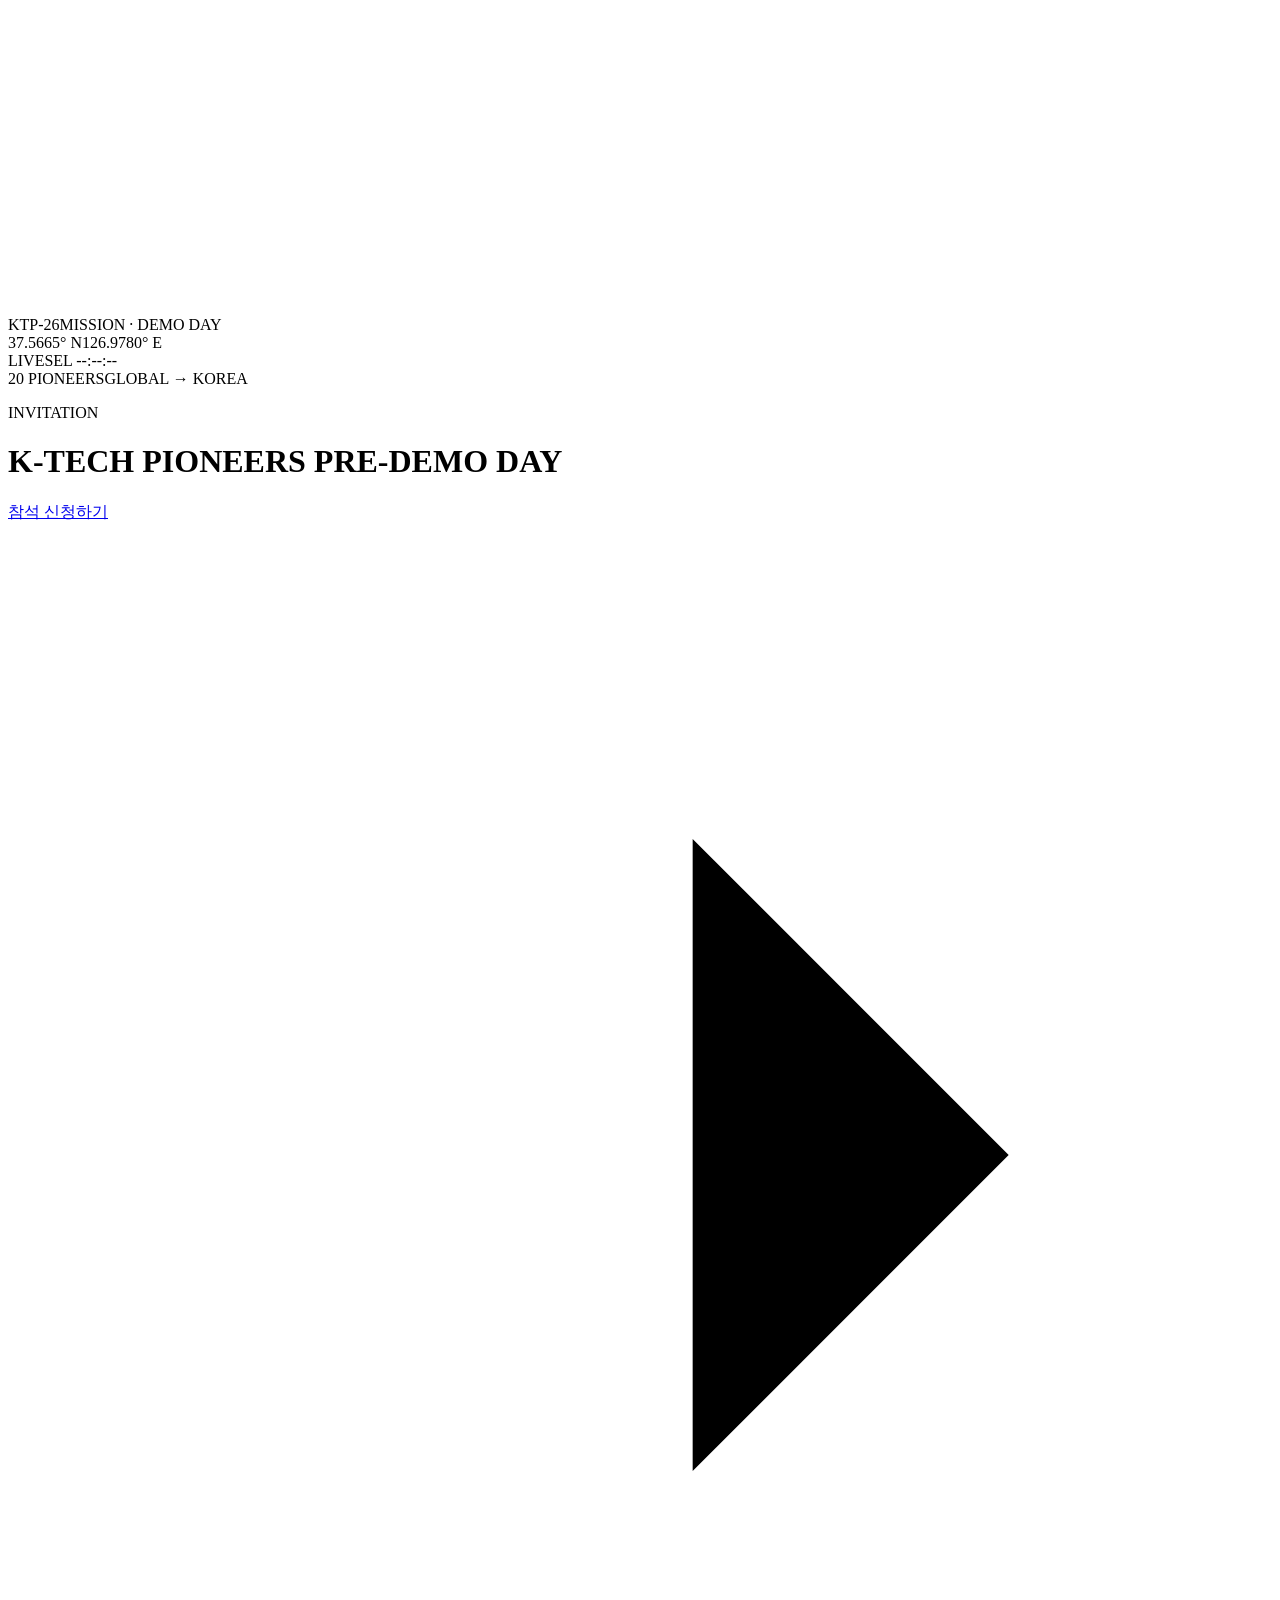
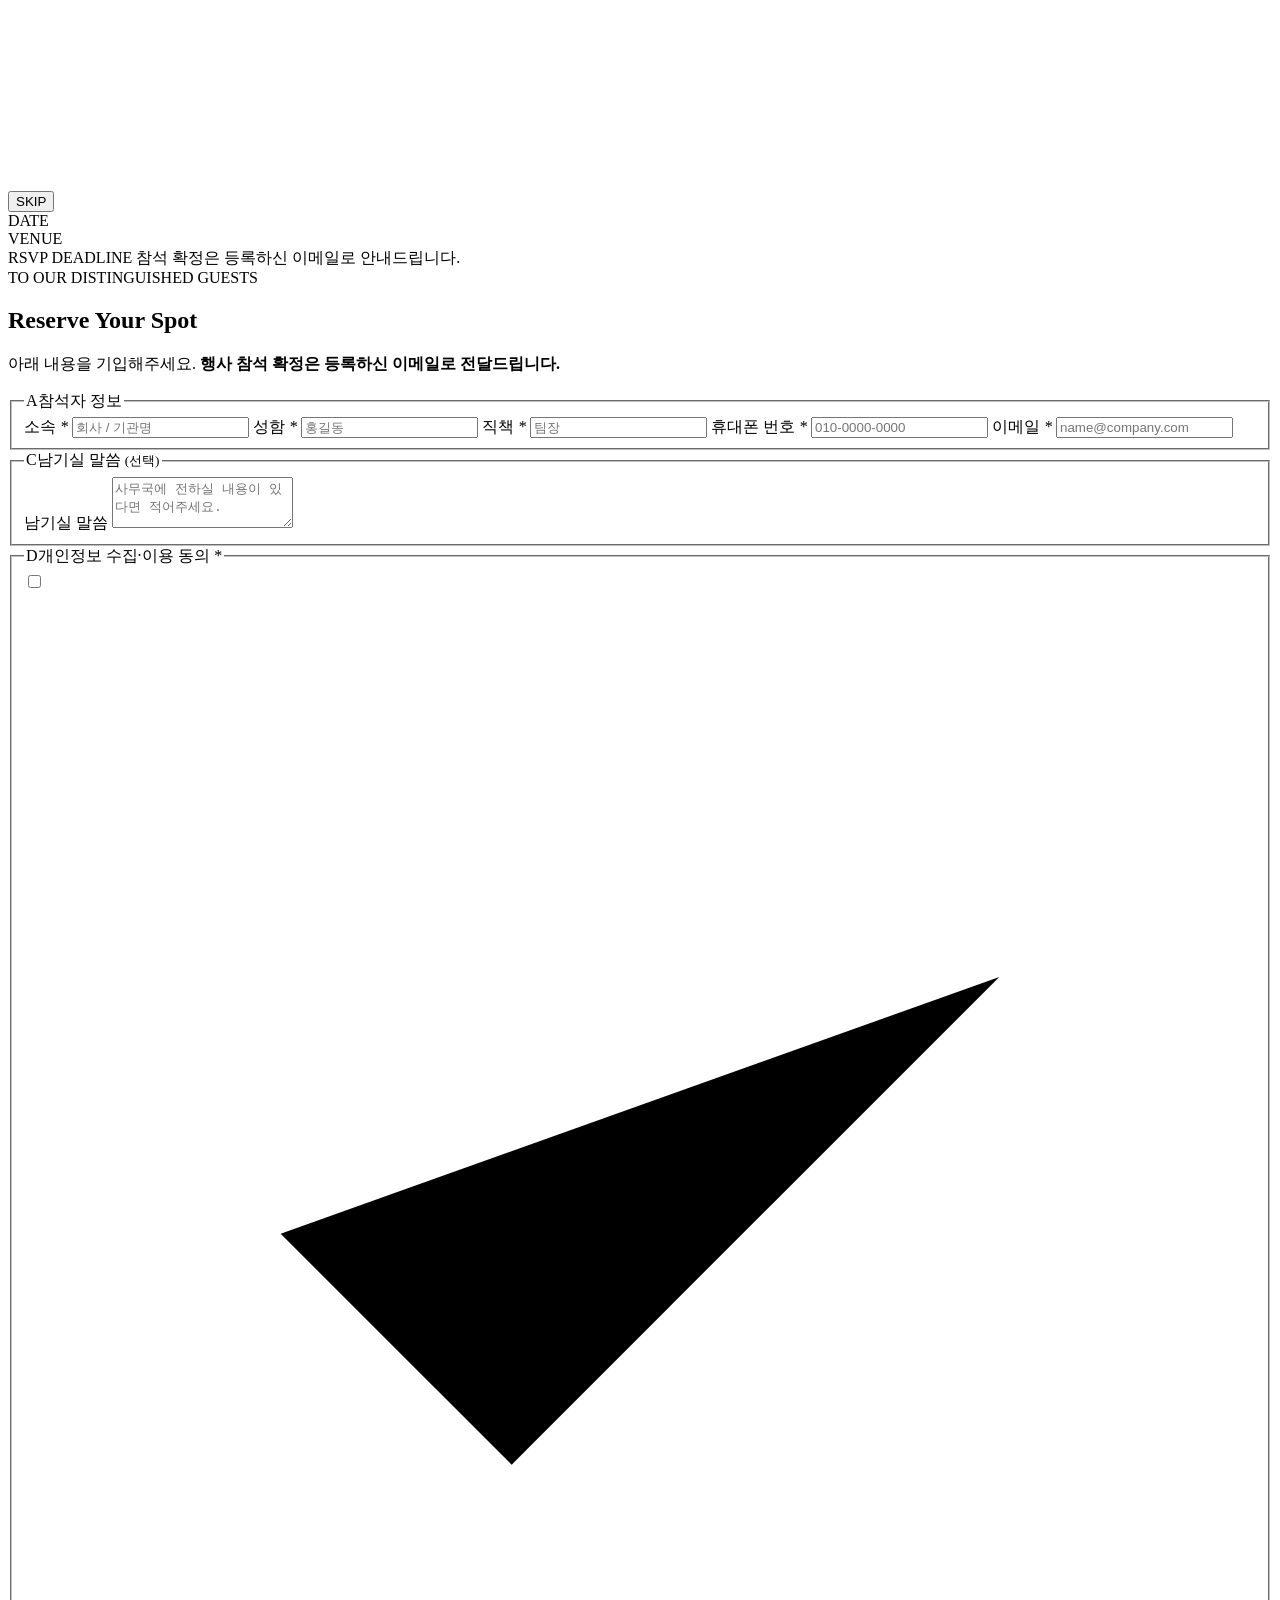
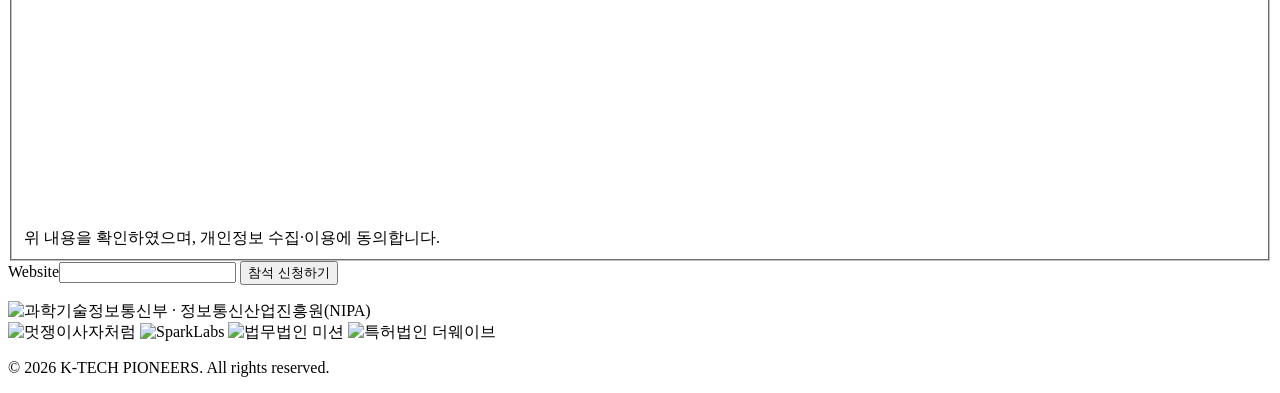
==== demoday/public/index.html @ e40654e4 "🐛 Fix: 모바일 첫 화면 최상단 고정, 히어로 로고 숨김, 로고 띠 모바일 전용 복구 - 주소의 #rsvp·브라우저 스크롤 복원 때문에 신청 폼으로 바로 내려가던 문제 수정 -" ====
<!doctype html>
<html lang="ko">
<head>
  <meta charset="utf-8" />
  <meta name="viewport" content="width=device-width, initial-scale=1, viewport-fit=cover" />
  <title>K-TECH PIONEERS DEMO DAY · RSVP</title>
  <meta name="description" content="K-TECH PIONEERS DEMO DAY 참석 신청 (RSVP)" />
  <meta name="theme-color" content="#000000" />
  <meta property="og:title" content="K-TECH PIONEERS DEMO DAY — RSVP" />
  <meta property="og:description" content="글로벌 우수 기술 팀과 국내 산업이 만나는 시간" />
  <!-- TODO: 데모데이 히어로 캡처로 OG 이미지 새로 만들기 (도메인 정해지면 절대주소로) -->
  <meta property="og:image" content="https://ktp-demoday-test.vercel.app/assets/og-demoday.jpg" />
  <meta property="og:type" content="website" />
  <link rel="icon" href="/assets/favicon.svg" type="image/svg+xml" />
  <link rel="preconnect" href="https://fonts.googleapis.com" />
  <link rel="preconnect" href="https://fonts.gstatic.com" crossorigin />
  <link rel="preconnect" href="https://api.fontshare.com" />
  <link rel="preconnect" href="https://cdn.fontshare.com" crossorigin />
  <link href="https://fonts.googleapis.com/css2?family=Unbounded:wght@400;500;600;700&display=swap" rel="stylesheet" />
  <link href="https://api.fontshare.com/v2/css?f[]=panchang@500,600,700&display=swap" rel="stylesheet" />
  <link rel="stylesheet" href="https://cdn.jsdelivr.net/gh/orioncactus/pretendard@v1.3.9/dist/web/variable/pretendardvariable-dynamic-subset.min.css" />
  <link rel="stylesheet" href="/styles.css?v=dd11" />
</head>
<body class="is-intro">
  <canvas id="stars" aria-hidden="true"></canvas>

  <!-- ===== HERO ===== -->
  <header class="hero" id="top">
    <canvas id="orb" aria-hidden="true"></canvas>
    <div class="hud" aria-hidden="true">
      <i class="hud__c hud__c--tl"></i><i class="hud__c hud__c--tr"></i><i class="hud__c hud__c--bl"></i><i class="hud__c hud__c--br"></i>
      <div class="hud__tl"><span>KTP-26</span><span>MISSION · DEMO DAY</span></div>
      <div class="hud__tr"><span>37.5665° N</span><span>126.9780° E</span></div>
      <div class="hud__bl"><span class="hud__live">LIVE</span><span id="hudClock">SEL --:--:--</span></div>
      <div class="hud__br"><span id="hudTeams">20 PIONEERS</span><span>GLOBAL → KOREA</span></div>
    </div>

    <div class="hero__inner">
      <p class="section-label hero__invite" data-step="1"><span>INVITATION</span></p>
      <h1 class="hero__title">
        <span class="hero__logo brand" data-step="2">K-TECH PIONEERS</span>
        <span class="hero__event" data-step="3" id="heroTitle">PRE-DEMO DAY</span>
      </h1>
      <p class="hero__tagline" data-step="4" id="heroTagline"></p>
    </div>

    <div class="hero__bottom" data-step="5">
      <div class="hero__when">
        <strong id="heroDate"></strong>
        <span id="heroVenue"></span>
      </div>
      <div class="countdown" id="countdown" hidden>
        <span class="countdown__label">T-MINUS</span>
        <span><b id="cdD">00</b><small>D</small></span><span><b id="cdH">00</b><small>H</small></span><span><b id="cdM">00</b><small>M</small></span><span><b id="cdS">00</b><small>S</small></span>
      </div>
      <a class="btn btn--primary" href="#rsvp">
        <span>참석 신청하기</span>
        <svg viewBox="0 0 24 24" aria-hidden="true"><path d="M5 12h14M13 6l6 6-6 6" /></svg>
      </a>
    </div>

    <button class="skip" type="button" id="skipIntro">SKIP</button>
  </header>

  <main>
    <!-- ===== INFO ===== -->
    <section class="info reveal" aria-label="행사 정보">
      <div class="info__item">
        <span class="label">DATE</span>
        <strong id="infoDate"></strong>
        <span class="sub" id="infoDateKo"></span>
      </div>
      <div class="info__item">
        <span class="label">VENUE</span>
        <strong id="infoVenue"></strong>
        <span class="sub" id="infoVenueKo"></span>
      </div>
      <div class="info__item" id="infoDeadlineWrap">
        <span class="label">RSVP DEADLINE</span>
        <strong id="infoDeadline"></strong>
        <span class="sub">참석 확정은 등록하신 이메일로 안내드립니다.</span>
      </div>
    </section>

    <!-- ===== TIMETABLE ===== -->
    <section class="timetable reveal" id="timetable" aria-labelledby="timetableTitle" hidden>
      <span class="section-label timetable__title" id="timetableTitle">Time table</span>
      <table>
        <thead><tr id="ttHead"></tr></thead>
        <tbody id="ttBody"></tbody>
      </table>
    </section>

    <!-- ===== INVITATION LETTER ===== -->
    <section class="letter reveal">
      <span class="section-label">TO OUR DISTINGUISHED GUESTS</span>
      <p class="letter__body" id="invitation"></p>
    </section>

    <!-- ===== FINALISTS (분과별 선정팀 카드) ===== -->
    <section class="finalists reveal" id="finalists">
      <div class="finalists__divisions" id="finalistsGrid"></div>
    </section>

    <!-- ===== PIONEERS (로고 띠) — 모바일에서만 보인다(PC 는 히어로에 로고가 있음) ===== -->
    <section class="pioneers reveal" id="pioneers">
      <div class="marquee" aria-hidden="true"><div class="marquee__track" id="marqueeA"></div></div>
      <div class="marquee marquee--rev" aria-hidden="true"><div class="marquee__track" id="marqueeB"></div></div>
    </section>

    <!-- ===== RSVP FORM ===== -->
    <section class="rsvp reveal" id="rsvp">
      <div class="block__head block__head--center">
        <h2 class="section-label">Reserve Your Spot</h2>
        <p class="lead">아래 내용을 기입해주세요. <b>행사 참석 확정은 등록하신 이메일로 전달드립니다.</b></p>
      </div>

      <form class="form" id="form" novalidate>
        <div class="form__glow" aria-hidden="true"></div>

        <fieldset class="group">
          <legend><span class="num">A</span>참석자 정보</legend>
          <div class="grid">
            <label class="field field--wide">
              <span class="field__label">소속 <em>*</em></span>
              <input name="org" autocomplete="organization" placeholder="회사 / 기관명" required />
              <span class="field__error" data-for="org"></span>
            </label>
            <label class="field">
              <span class="field__label">성함 <em>*</em></span>
              <input name="name" autocomplete="name" placeholder="홍길동" required />
              <span class="field__error" data-for="name"></span>
            </label>
            <label class="field">
              <span class="field__label">직책 <em>*</em></span>
              <input name="position" autocomplete="organization-title" placeholder="팀장" required />
              <span class="field__error" data-for="position"></span>
            </label>
            <label class="field">
              <span class="field__label">휴대폰 번호 <em>*</em></span>
              <input name="phone" type="tel" inputmode="numeric" autocomplete="tel" placeholder="010-0000-0000" required />
              <span class="field__error" data-for="phone"></span>
            </label>
            <label class="field">
              <span class="field__label">이메일 <em>*</em></span>
              <input name="email" type="email" autocomplete="email" placeholder="name@company.com" required />
              <span class="field__error" data-for="email"></span>
            </label>
          </div>
        </fieldset>

        <fieldset class="group" id="sessionsGroup" hidden>
          <legend><span class="num">B</span>희망 세션 <em>*</em></legend>
          <div class="options" id="sessions"></div>
          <span class="field__error" data-for="sessions"></span>
        </fieldset>

        <fieldset class="group" id="teamsGroup" hidden>
          <legend><span class="num">B</span>관심 있는 참가팀을 선택해주세요. <small>(복수 선택 가능)</small></legend>
          <p class="hint" id="teamsHint"></p>
          <div class="chips" id="teams"></div>
        </fieldset>

        <fieldset class="group" id="matchingGroup" hidden>
          <legend><span class="num">C</span>비즈니스 매칭 희망 여부를 선택해주세요. <em>*</em></legend>
          <div class="options" id="matching"></div>
          <span class="field__error" data-for="matching"></span>
        </fieldset>

        <fieldset class="group">
          <legend><span class="num">C</span>남기실 말씀 <small>(선택)</small></legend>
          <label class="field field--wide">
            <span class="sr-only">남기실 말씀</span>
            <textarea name="message" rows="3" maxlength="1000" placeholder="사무국에 전하실 내용이 있다면 적어주세요."></textarea>
          </label>
        </fieldset>

        <fieldset class="group">
          <legend><span class="num">D</span>개인정보 수집·이용 동의 <em>*</em></legend>
          <div class="privacy" id="privacy"></div>
          <label class="check">
            <input type="checkbox" name="consent" />
            <span class="check__box" aria-hidden="true"><svg viewBox="0 0 24 24"><path d="M5 12.5l4.5 4.5L19 7.5" /></svg></span>
            <span>위 내용을 확인하였으며, 개인정보 수집·이용에 동의합니다.</span>
          </label>
          <span class="field__error" data-for="consent"></span>
        </fieldset>

        <label class="hp" aria-hidden="true">Website<input name="website" tabindex="-1" autocomplete="off" /></label>

        <button class="btn btn--primary btn--submit" type="submit" id="submitBtn">
          <span class="btn__text">참석 신청하기</span>
          <span class="btn__spinner" aria-hidden="true"></span>
        </button>
        <p class="form__status" id="formStatus" role="status" aria-live="polite"></p>
      </form>

      <div class="closed" id="closed" hidden>
        <strong>RSVP가 마감되었습니다.</strong>
        <p>관심 가져주셔서 감사합니다. 문의는 운영사무국으로 연락 부탁드립니다.</p>
      </div>
    </section>
  </main>

  <footer class="footer">
    <div class="footer__logos">
      <div class="footer__row">
        <img class="footer__gov" src="/assets/footer.svg" alt="과학기술정보통신부 · 정보통신산업진흥원(NIPA)" />
      </div>
      <div class="footer__row footer__row--orgs">
        <img src="/assets/org/likelion.svg" alt="멋쟁이사자처럼" class="org-likelion" />
        <img src="/assets/org/sparklabs.svg" alt="SparkLabs" class="org-sparklabs" />
        <img src="/assets/org/mission.svg" alt="법무법인 미션" class="org-mission" />
        <img src="/assets/org/thewave.svg" alt="특허법인 더웨이브" class="org-thewave" />
      </div>
    </div>
    <nav class="footer__links" id="links"></nav>
    <p class="footer__copy">© 2026 K-TECH PIONEERS. All rights reserved.</p>
  </footer>

  <!-- ===== WELCOME (after submit) ===== -->
  <div class="team-view" id="teamView" role="dialog" aria-modal="true" aria-label="선정팀 상세" hidden>
    <button class="team-view__close" type="button" id="teamViewClose" aria-label="닫기"><svg viewBox="0 0 24 24"><path d="M6 6l12 12M18 6 6 18" /></svg></button>
    <article class="team-view__page" id="teamViewPage"></article>
  </div>

  <div class="welcome" id="welcome" role="dialog" aria-modal="true" aria-labelledby="welcomeTitle" hidden>
    <canvas id="warp" aria-hidden="true"></canvas>
    <div class="welcome__inner">
      <p class="welcome__eyebrow">RSVP CONFIRMED · CLEARED FOR BOARDING</p>
      <h2 class="welcome__title" id="welcomeTitle"><span id="welcomeName"></span>님,<br />환영합니다.</h2>

      <div class="pass" id="pass">
        <div class="pass__sheen" aria-hidden="true"></div>
        <div class="pass__top">
          <span class="pass__logo brand">K-TECH PIONEERS</span>
          <span class="pass__kind">BOARDING PASS</span>
        </div>
        <div class="pass__route">
          <div><span class="label">FROM</span><strong>GLB</strong><small>GLOBAL</small></div>
          <div class="pass__plane" aria-hidden="true"><i></i><svg viewBox="0 0 24 24"><path d="M21 15.5v-1.8l-7.6-4.7V3.7a1.4 1.4 0 0 0-2.8 0V9l-7.6 4.7v1.8l7.6-2.3v4.9l-2.1 1.5v1.4l3.5-1 3.5 1v-1.4l-2.1-1.5v-4.9z"/></svg><i></i></div>
          <div><span class="label">TO</span><strong>SEL</strong><small>SEOUL</small></div>
        </div>
        <p class="pass__event" id="passEvent"></p>
        <div class="pass__guest">
          <span class="label">PASSENGER</span>
          <strong id="passName"></strong>
          <span id="passOrg"></span>
        </div>
        <div class="pass__meta">
          <div><span class="label">DATE</span><strong id="passDate"></strong></div>
          <div><span class="label">VENUE</span><strong id="passVenue"></strong></div>
        </div>
        <div class="pass__stub">
          <span class="pass__code" id="passCode"></span>
          <span class="pass__bars" aria-hidden="true" id="passBars"></span>
        </div>
      </div>

      <p class="welcome__msg">참석 신청이 정상적으로 접수되었습니다.<br />참석 확정 안내는 <b id="welcomeEmail"></b>(으)로 보내드리겠습니다.</p>
      <button class="btn btn--ghost" type="button" id="welcomeClose">확인</button>
    </div>
  </div>

  <script type="module" src="/app.js?v=dd16"></script>
  <script type="module" src="/finalists.js?v=dd3"></script>
</body>
</html>
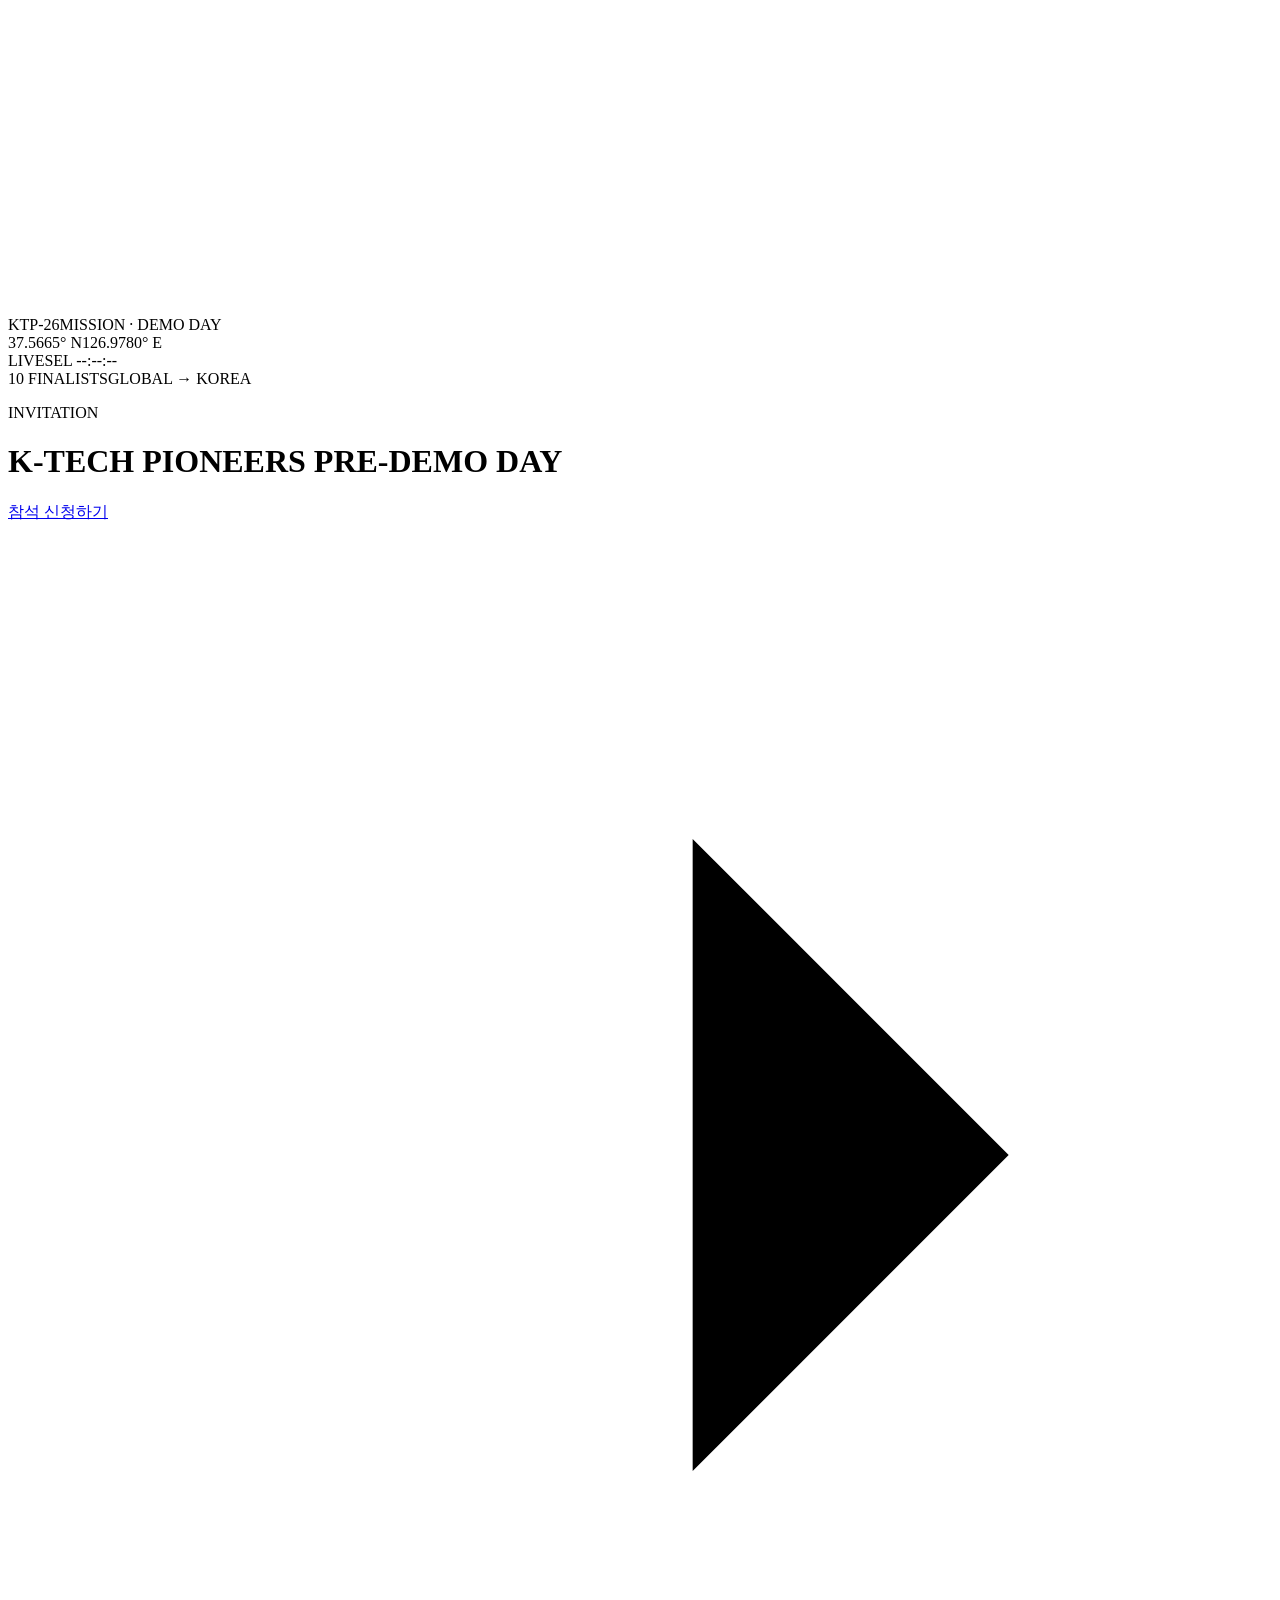
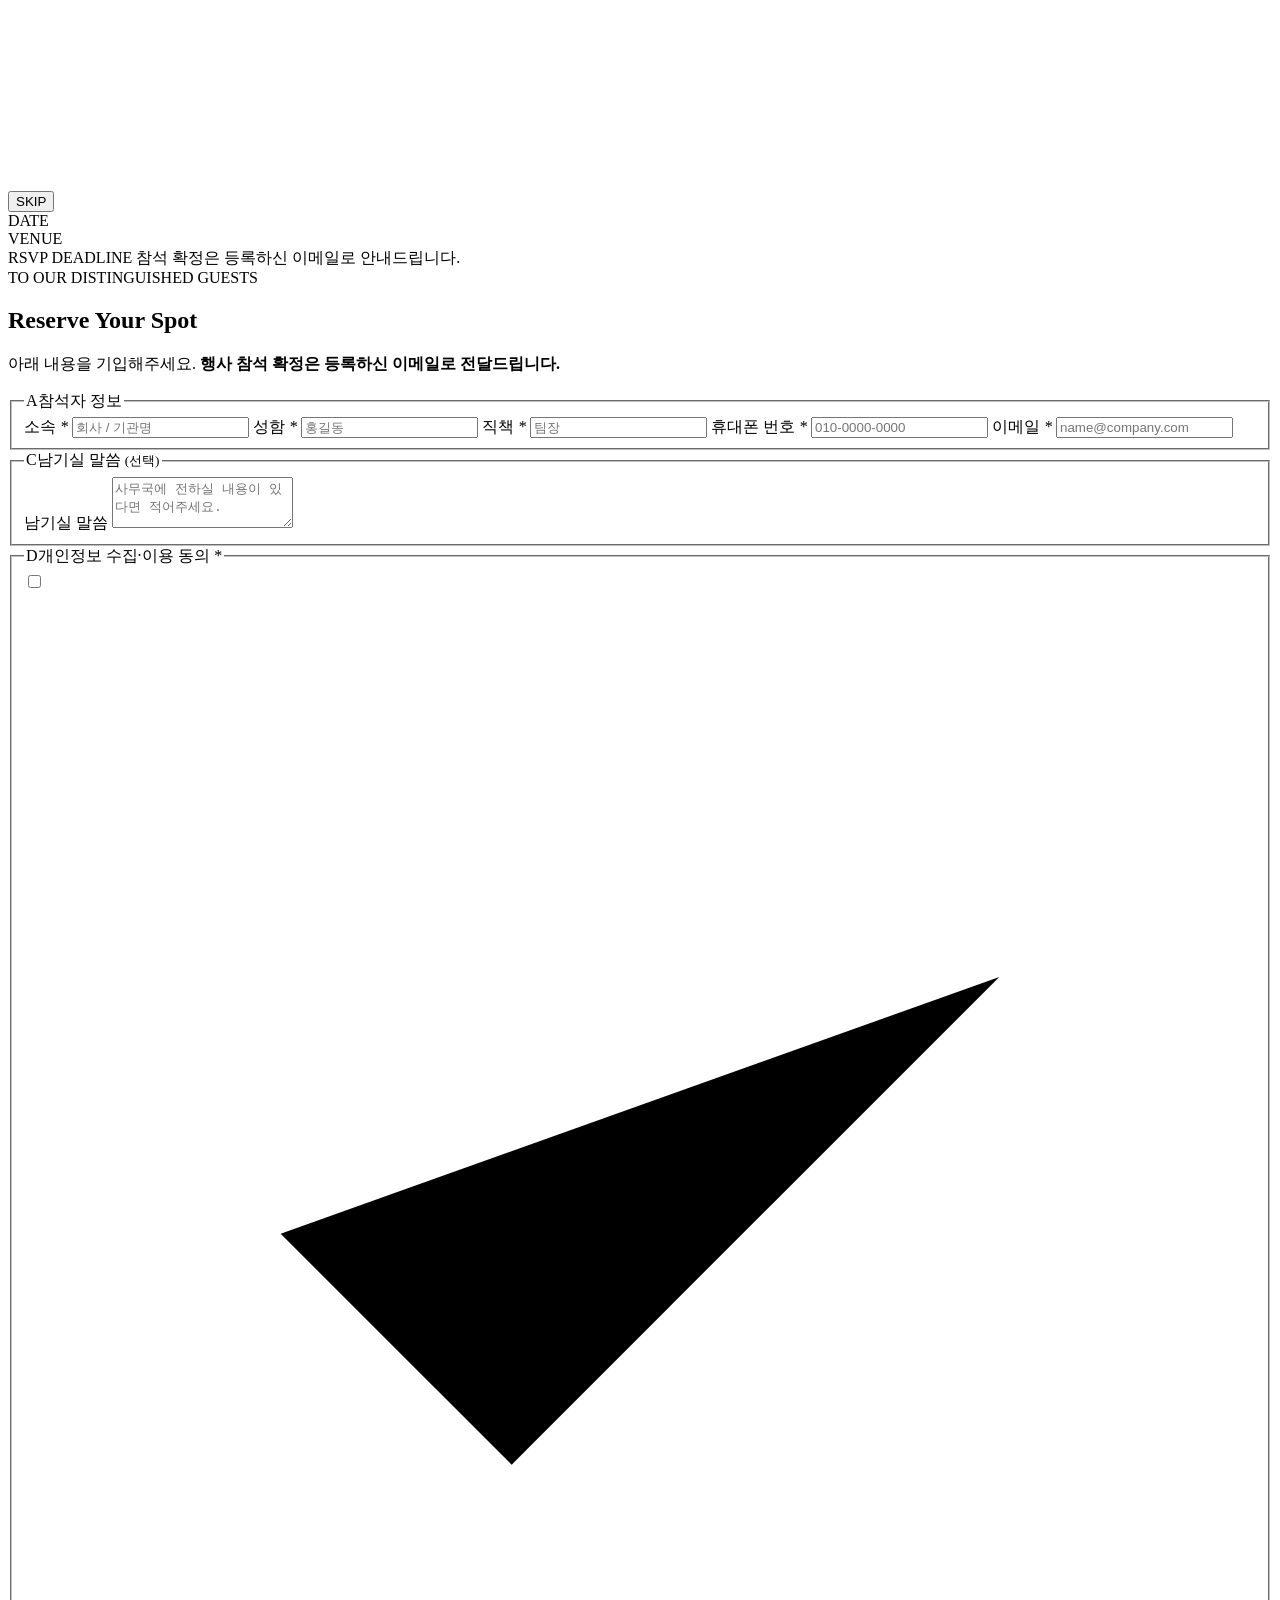
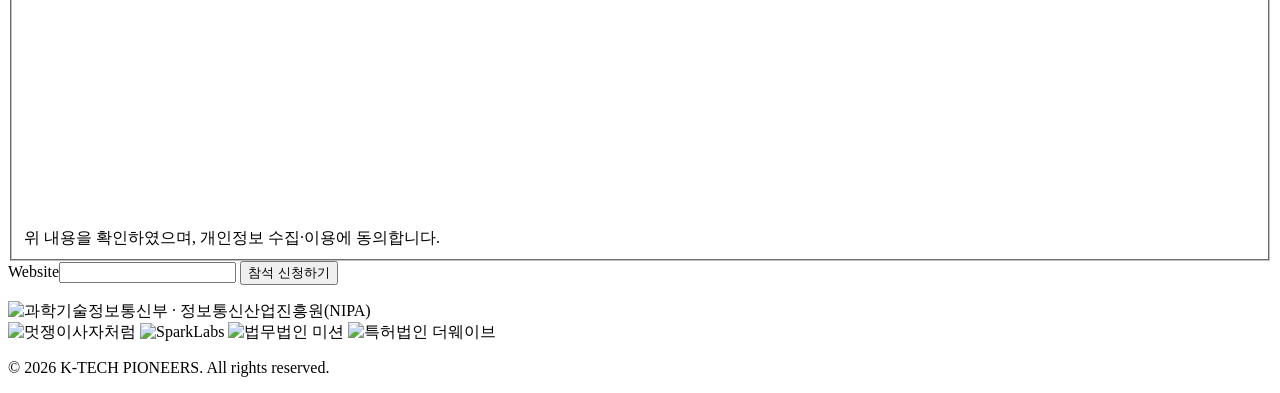
==== commit c524673b: "✨ Feat: 선정팀 카드·HUD를 본선 진출 10개팀으로, 히어로 로고·로고 띠는 20개사(heroTeams) 유지" ====
--- a/demoday/public/index.html
+++ b/demoday/public/index.html
@@ -32,7 +32,7 @@
       <div class="hud__tl"><span>KTP-26</span><span>MISSION · DEMO DAY</span></div>
       <div class="hud__tr"><span>37.5665° N</span><span>126.9780° E</span></div>
       <div class="hud__bl"><span class="hud__live">LIVE</span><span id="hudClock">SEL --:--:--</span></div>
-      <div class="hud__br"><span id="hudTeams">20 PIONEERS</span><span>GLOBAL → KOREA</span></div>
+      <div class="hud__br"><span id="hudTeams">10 FINALISTS</span><span>GLOBAL → KOREA</span></div>
     </div>
 
     <div class="hero__inner">
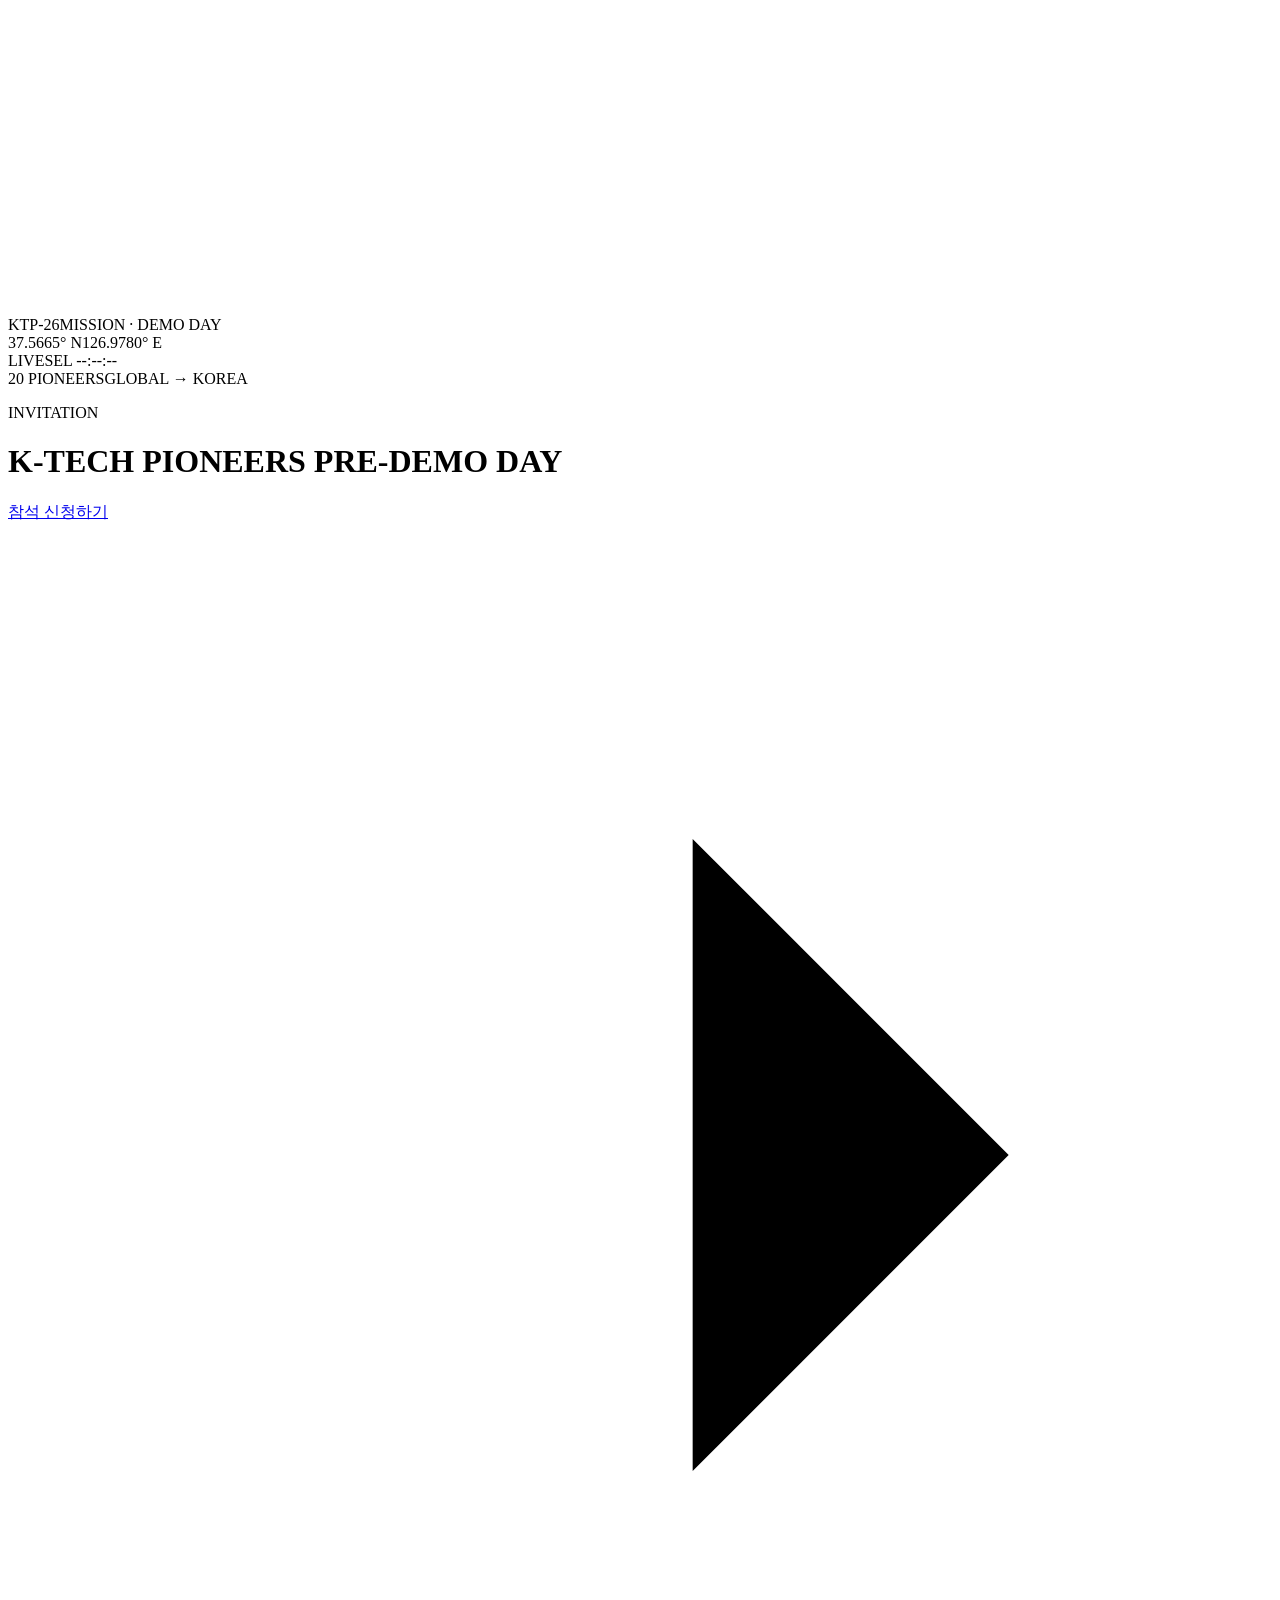
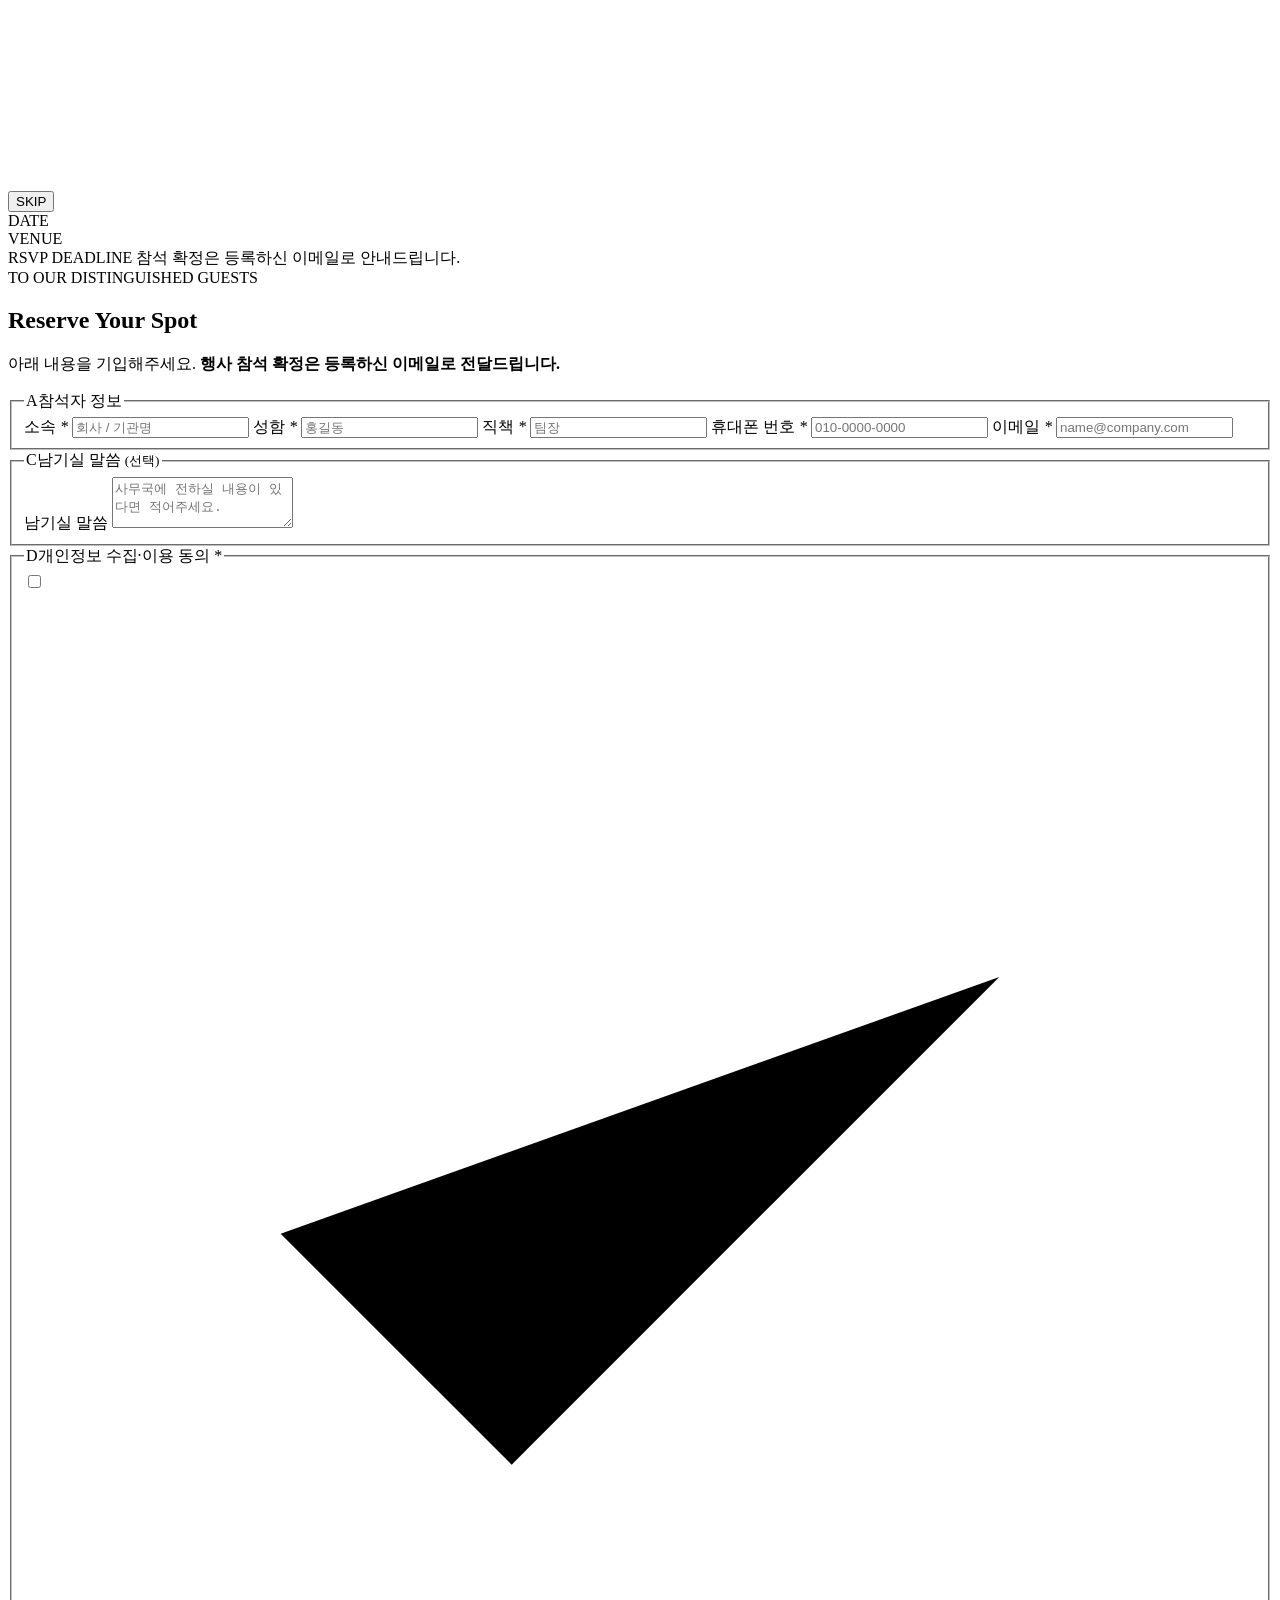
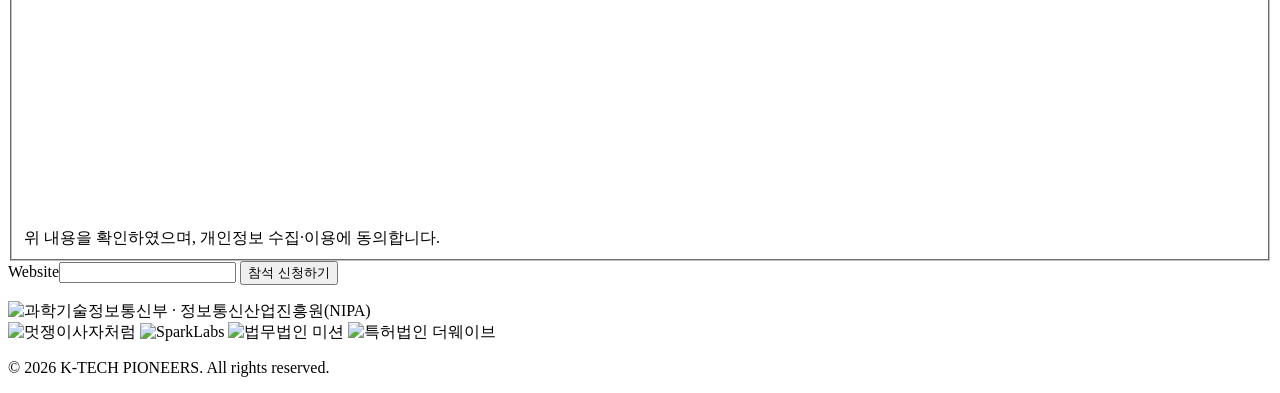
==== commit 7c230462: "✨ Feat: 데모데이 히어로 선정팀 로고 연출 (feature/hero-team-logos) - 히어로 선정팀 로고 연출 및 초청 문구 추가, 크기·색·위치·움직임 조정 - 선정" ====
--- a/demoday/public/index.html
+++ b/demoday/public/index.html
@@ -32,7 +32,7 @@
       <div class="hud__tl"><span>KTP-26</span><span>MISSION · DEMO DAY</span></div>
       <div class="hud__tr"><span>37.5665° N</span><span>126.9780° E</span></div>
       <div class="hud__bl"><span class="hud__live">LIVE</span><span id="hudClock">SEL --:--:--</span></div>
-      <div class="hud__br"><span id="hudTeams">10 FINALISTS</span><span>GLOBAL → KOREA</span></div>
+      <div class="hud__br"><span id="hudTeams">20 PIONEERS</span><span>GLOBAL → KOREA</span></div>
     </div>
 
     <div class="hero__inner">
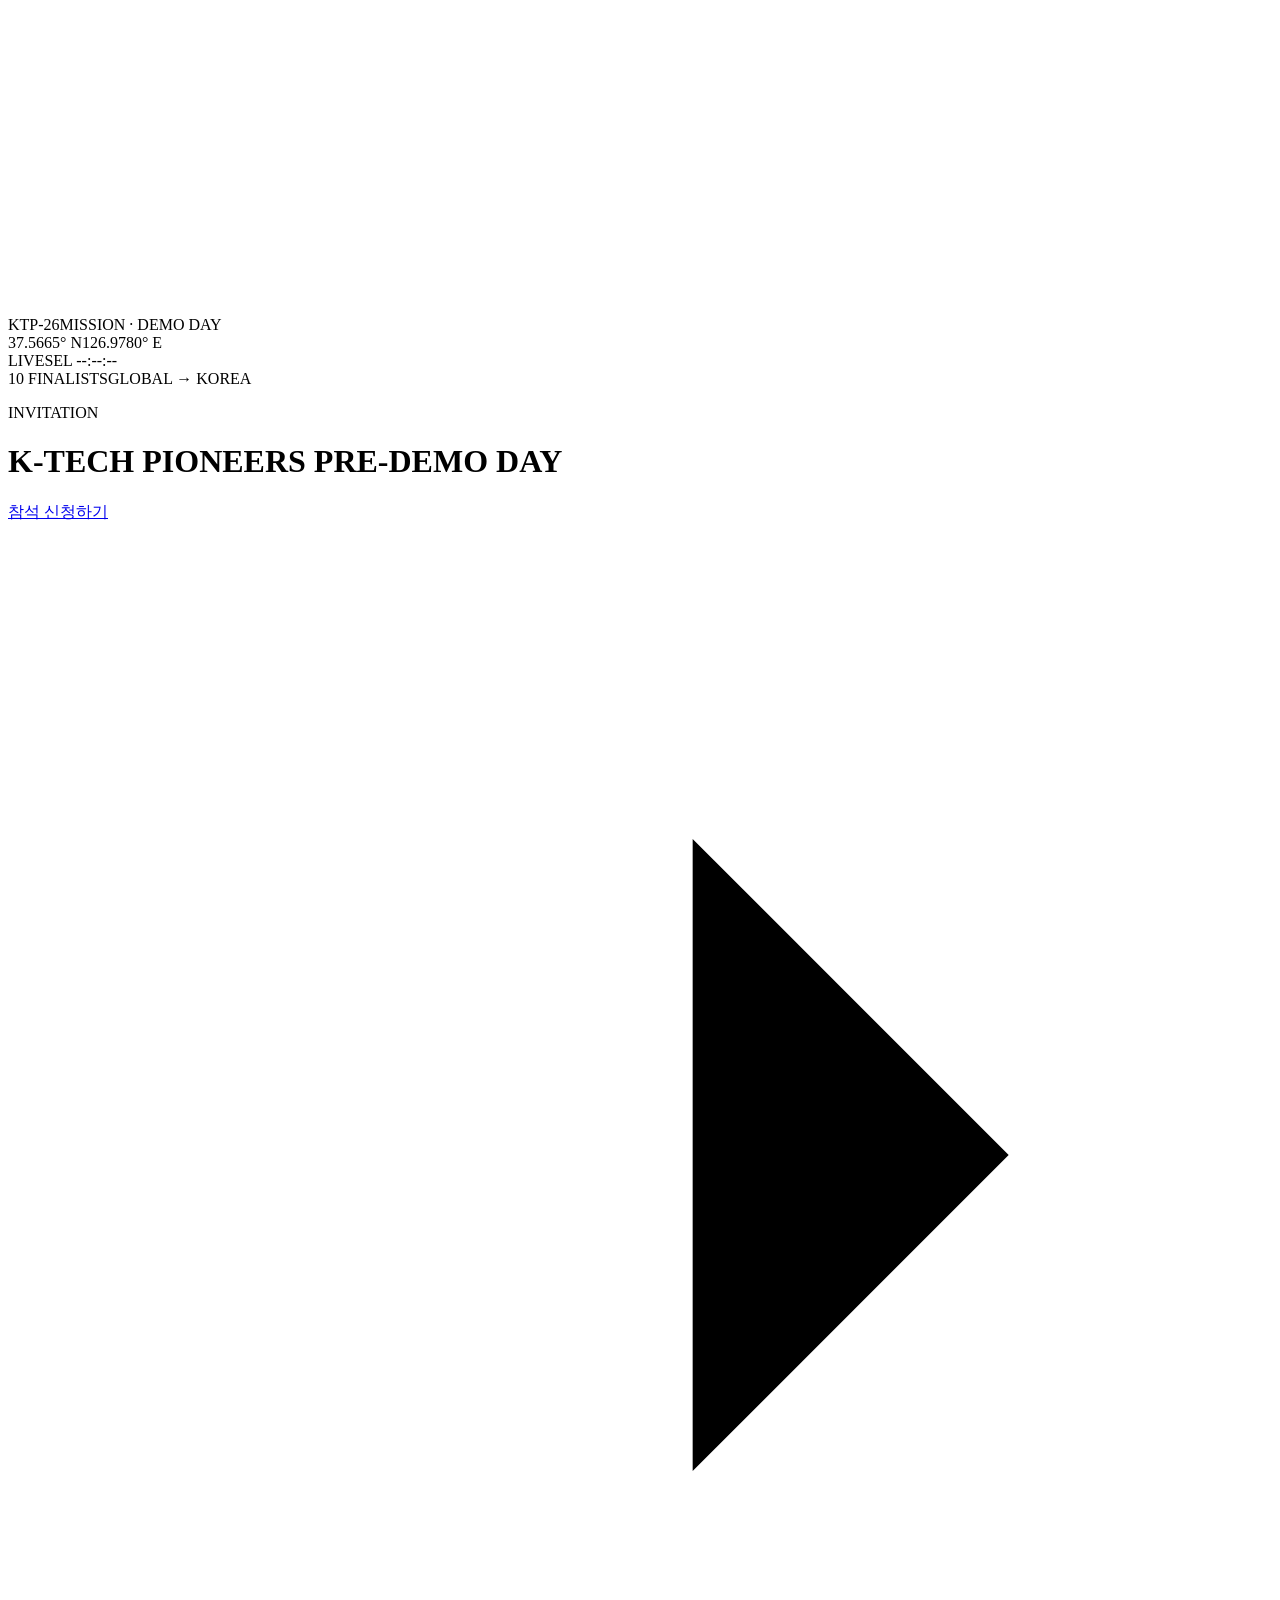
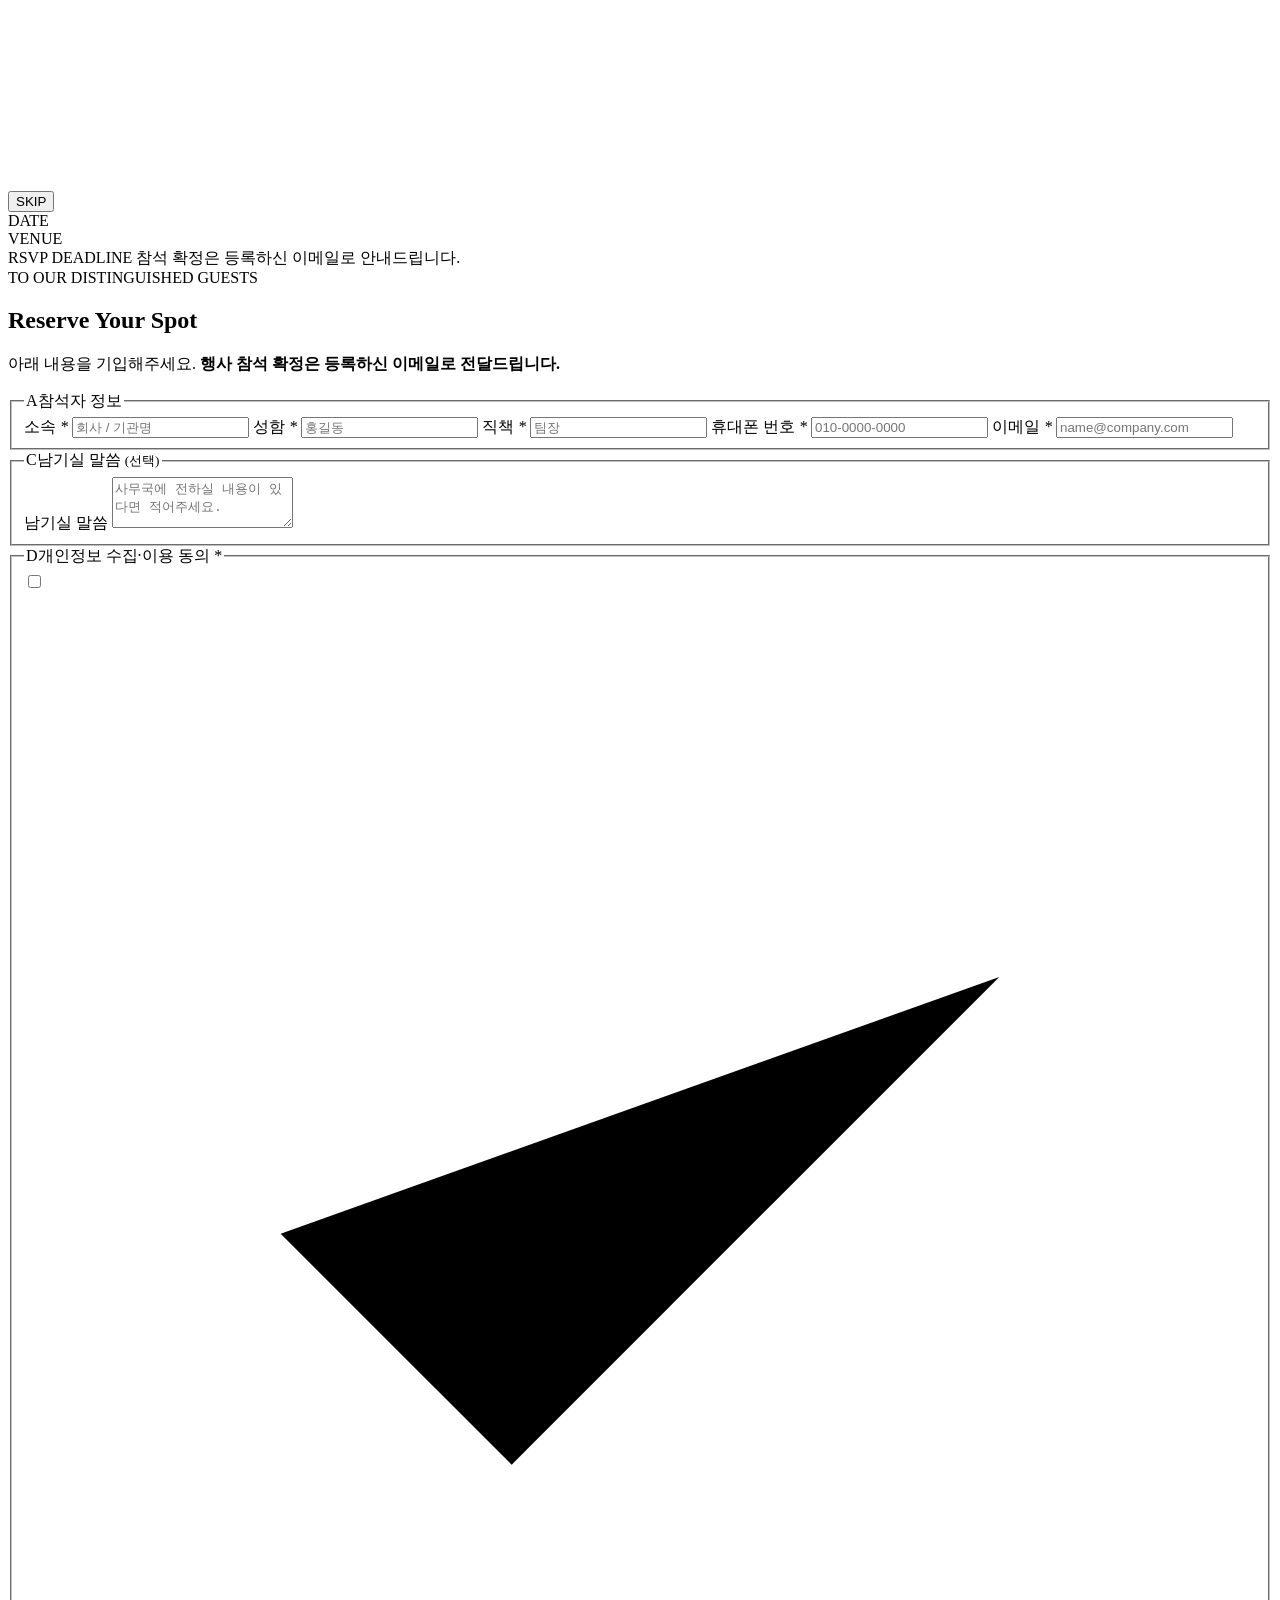
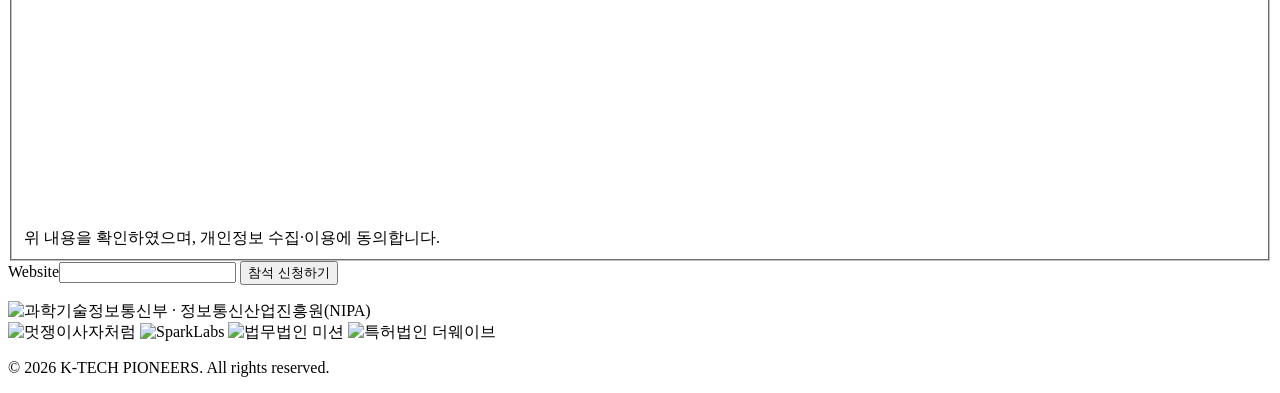
==== commit 01d4fc8a: "✨ Feat: 데모데이 본선 10개팀·참가자 경품·홈페이지 링크 반영 (feature/demoday-finalists-prizes) - 행사 시간 14:00~18:00·타임테이블 " ====
--- a/demoday/public/index.html
+++ b/demoday/public/index.html
@@ -19,10 +19,15 @@
   <link href="https://fonts.googleapis.com/css2?family=Unbounded:wght@400;500;600;700&display=swap" rel="stylesheet" />
   <link href="https://api.fontshare.com/v2/css?f[]=panchang@500,600,700&display=swap" rel="stylesheet" />
   <link rel="stylesheet" href="https://cdn.jsdelivr.net/gh/orioncactus/pretendard@v1.3.9/dist/web/variable/pretendardvariable-dynamic-subset.min.css" />
-  <link rel="stylesheet" href="/styles.css?v=dd11" />
+  <link rel="stylesheet" href="/styles.css?v=dd22" />
 </head>
 <body class="is-intro">
   <canvas id="stars" aria-hidden="true"></canvas>
+  <a class="site-link" id="homeLink" href="#" target="_blank" rel="noopener" hidden>
+    <span id="homeLinkLabel"></span>
+    <svg viewBox="0 0 24 24" aria-hidden="true"><path d="M8 16 16 8M9 8h7v7" /></svg>
+    <span class="sr-only">(새 창)</span>
+  </a>
 
   <!-- ===== HERO ===== -->
   <header class="hero" id="top">
@@ -32,7 +37,7 @@
       <div class="hud__tl"><span>KTP-26</span><span>MISSION · DEMO DAY</span></div>
       <div class="hud__tr"><span>37.5665° N</span><span>126.9780° E</span></div>
       <div class="hud__bl"><span class="hud__live">LIVE</span><span id="hudClock">SEL --:--:--</span></div>
-      <div class="hud__br"><span id="hudTeams">20 PIONEERS</span><span>GLOBAL → KOREA</span></div>
+      <div class="hud__br"><span id="hudTeams">10 FINALISTS</span><span>GLOBAL → KOREA</span></div>
     </div>
 
     <div class="hero__inner">
@@ -106,6 +111,16 @@
     <section class="pioneers reveal" id="pioneers">
       <div class="marquee" aria-hidden="true"><div class="marquee__track" id="marqueeA"></div></div>
       <div class="marquee marquee--rev" aria-hidden="true"><div class="marquee__track" id="marqueeB"></div></div>
+    </section>
+
+    <!-- ===== PRIZES (참가자 경품) ===== -->
+    <section class="prizes reveal" id="prizes" aria-labelledby="prizesTitle" hidden>
+      <div class="block__head block__head--center">
+        <h2 class="section-label" id="prizesTitle">Lucky Draw</h2>
+        <p class="prizes__title">참가자 경품</p>
+        <p class="lead" id="prizesNote"></p>
+      </div>
+      <ul class="prizes__grid" id="prizesGrid"></ul>
     </section>
 
     <!-- ===== RSVP FORM ===== -->
@@ -262,7 +277,7 @@
     </div>
   </div>
 
-  <script type="module" src="/app.js?v=dd16"></script>
-  <script type="module" src="/finalists.js?v=dd3"></script>
+  <script type="module" src="/app.js?v=dd34"></script>
+  <script type="module" src="/finalists.js?v=dd20"></script>
 </body>
 </html>
